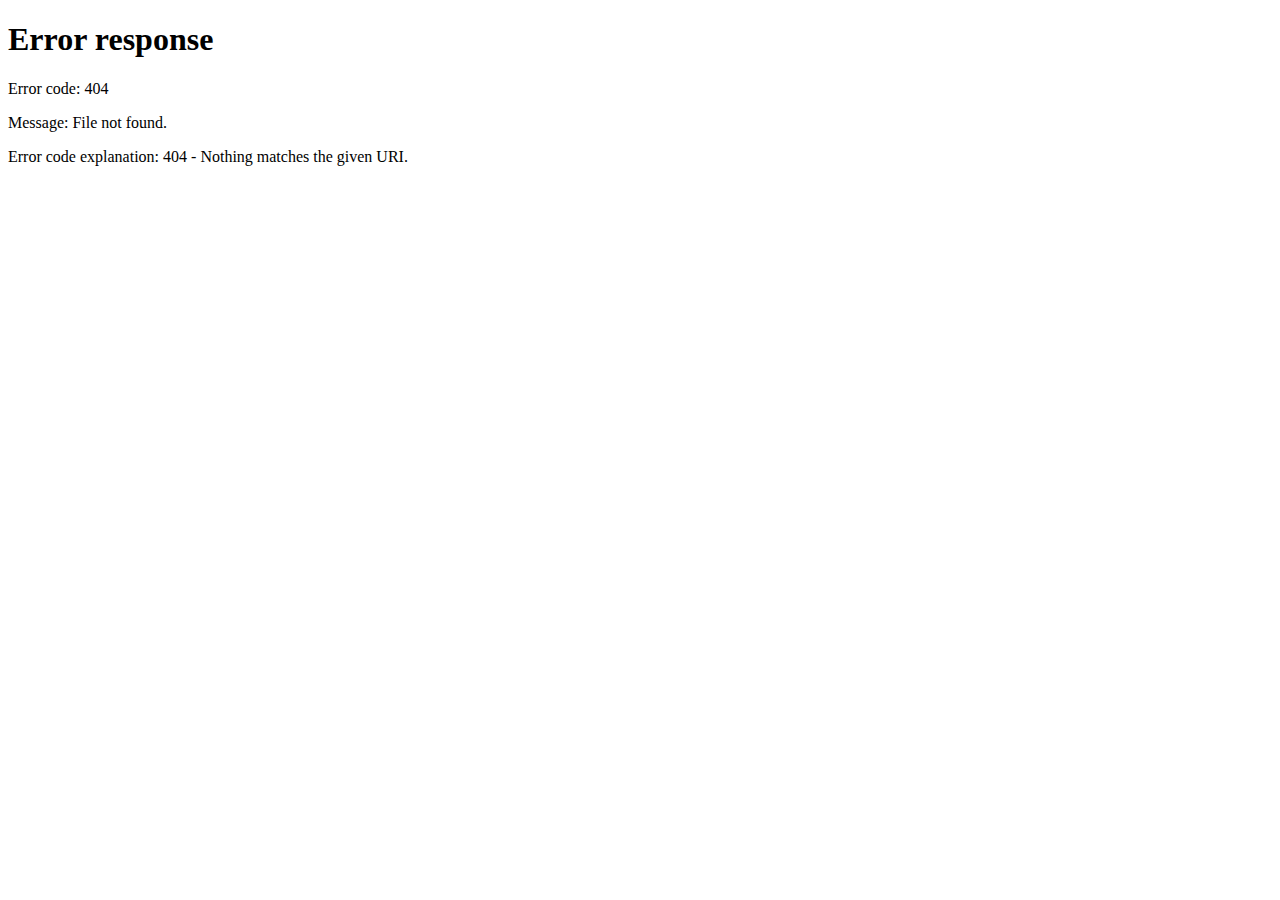
==== orders/index.html @ 9de0c6a0 "first commit" ====
<!DOCTYPE html>
<html lang="en">
  <head>
    <meta charset="UTF-8" />
    <meta name="viewport" content="width=device-width, initial-scale=1.0" />
    <title>Orders - Solar Admin Dashboard</title>
    <link href="../src/output.css" rel="stylesheet" />
  </head>
  <body class="bg-gray-100 font-sans">
    <div class="flex h-screen">
      <!-- Sidebar -->
      <div class="w-64 bg-gray-900 text-white p-6 fixed h-full">
        <img src="../src/image/logo.png" class="mb-8" />
        <ul class="space-y-4">
          <li>
            <a
              href="../index.html"
              class="flex items-center space-x-2 hover:text-white"
              ><svg
                class="w-5 h-5"
                fill="none"
                stroke="currentColor"
                viewBox="0 0 24 24"
              >
                <path
                  stroke-linecap="round"
                  stroke-linejoin="round"
                  stroke-width="2"
                  d="M3 12h18M3 6h18M3 18h18"
                ></path></svg
              ><span>Overview</span></a
            >
          </li>
          <li>
            <a
              href="../products/index.html"
              class="flex items-center space-x-2 hover:text-white"
              ><svg
                class="w-5 h-5"
                fill="none"
                stroke="currentColor"
                viewBox="0 0 24 24"
              >
                <path
                  stroke-linecap="round"
                  stroke-linejoin="round"
                  stroke-width="2"
                  d="M5 8h14M5 8a2 2 0 110-4h14a2 2 0 110 4M5 8v10a2 2 0 002 2h10a2 2 0 002-2V8m-9 4h4"
                ></path></svg
              ><span>Products</span></a
            >
          </li>
          <li>
            <a
              href="./index.html"
              class="flex items-center space-x-2 text-blue-300 hover:text-white"
              ><svg
                class="w-5 h-5"
                fill="none"
                stroke="currentColor"
                viewBox="0 0 24 24"
              >
                <path
                  stroke-linecap="round"
                  stroke-linejoin="round"
                  stroke-width="2"
                  d="M9 5H7a2 2 0 00-2 2v12a2 2 0 002 2h10a2 2 0 002-2V7a2 2 0 00-2-2h-2M9 5a2 2 0 002 2h2a2 2 0 002-2M9 5a2 2 0 012-2h2a2 2 0 012 2"
                ></path></svg
              ><span>Orders</span></a
            >
          </li>
          <li>
            <a
              href="../settings/index.html"
              class="flex items-center space-x-2 hover:text-white"
              ><svg
                class="w-5 h-5"
                fill="none"
                stroke="currentColor"
                viewBox="0 0 24 24"
              >
                <path
                  stroke-linecap="round"
                  stroke-linejoin="round"
                  stroke-width="2"
                  d="M10.325 4.317c.426-1.756 2.924-1.756 3.35 0a1.724 1.724 0 002.573 1.066c1.543-.94 3.31.826 2.37 2.37a1.724 1.724 0 001.065 2.572c1.756.426 1.756 2.924 0 3.35a1.724 1.724 0 00-1.066 2.573c.94 1.543-.826 3.31-2.37 2.37a1.724 1.724 0 00-2.572 1.065c-.426 1.756-2.924 1.756-3.35 0a1.724 1.724 0 00-2.573-1.066c-1.543.94-3.31-.826-2.37-2.37a1.724 1.724 0 00-1.065-2.572c-1.756-.426-1.756-2.924 0-3.35a1.724 1.724 0 001.066-2.573c-.94-1.543.826-3.31 2.37-2.37.996.608 2.296.07 2.572-1.065z"
                ></path>
                <path
                  stroke-linecap="round"
                  stroke-linejoin="round"
                  stroke-width="2"
                  d="M15 12a3 3 0 11-6 0 3 3 0 016 0z"
                ></path></svg
              ><span>Settings</span></a
            >
          </li>
        </ul>
      </div>

      <!-- Main Content -->
      <div class="flex-1 ml-64 flex flex-col">
        <header class="bg-white shadow p-4 flex justify-between items-center">
          <h1 class="text-xl font-semibold text-gray-800">Orders</h1>
          <div class="flex items-center space-x-4">
            <span id="admin-name" class="text-gray-600">Welcome, Admin</span>
            <button
              id="logout-btn"
              class="bg-red-500 text-white px-4 py-2 rounded hover:bg-red-600 transition"
            >
              Logout
            </button>
          </div>
        </header>

        <main class="p-6 overflow-y-auto">
          <section class="space-y-6">
            <div class="flex justify-between items-center">
              <h2 class="text-2xl font-semibold text-gray-800">All Orders</h2>
              <input
                id="order-search"
                type="text"
                placeholder="Search by name, email, or order ID..."
                class="border rounded-lg px-4 py-2 w-64 focus:outline-none focus:ring-2 focus:ring-blue-500"
              />
            </div>
            <div id="loading" class="text-center text-gray-500 hidden">
              Loading orders...
            </div>
            <div id="no-orders" class="text-center text-gray-500 hidden">
              No orders found.
            </div>
            <div id="orders-list" class="space-y-4"></div>
            <div
              id="pagination"
              class="flex justify-center items-center space-x-4 mt-6 hidden"
            >
              <button
                id="prev-page"
                class="bg-gray-200 text-gray-800 px-4 py-2 rounded-lg hover:bg-gray-300 disabled:opacity-50 transition"
              >
                Previous
              </button>
              <span id="page-info" class="text-gray-600"></span>
              <button
                id="next-page"
                class="bg-gray-200 text-gray-800 px-4 py-2 rounded-lg hover:bg-gray-300 disabled:opacity-50 transition"
              >
                Next
              </button>
            </div>
          </section>
        </main>
      </div>
    </div>

    <!-- Order Details Modal -->
    <div
      id="order-details-modal"
      class="fixed inset-0 bg-black bg-opacity-50 flex items-center justify-center hidden"
    >
      <div
        class="bg-white rounded-lg p-6 w-full max-w-lg max-h-[80vh] overflow-y-auto transform transition-all scale-95"
      >
        <h3 class="text-xl font-semibold text-gray-800 mb-4">Order Details</h3>
        <p class="text-gray-600">
          <strong>Order ID:</strong> <span id="order-id"></span>
        </p>
        <p class="text-gray-600">
          <strong>Name:</strong> <span id="order-customer-name"></span>
        </p>
        <p class="text-gray-600">
          <strong>Email:</strong> <span id="order-customer-email"></span>
        </p>
        <p class="text-gray-600">
          <strong>Phone:</strong> <span id="order-customer-phone"></span>
        </p>
        <p class="text-gray-600">
          <strong>Address:</strong> <span id="order-customer-address"></span>
        </p>
        <p class="text-gray-600">
          <strong>Date:</strong> <span id="order-date"></span>
        </p>
        <p class="text-gray-600">
          <strong>Total:</strong> ₦<span id="order-total"></span>
        </p>
        <p class="text-gray-600">
          <strong>Status:</strong> <span id="order-status"></span>
        </p>
        <div class="mt-4">
          <h4 class="text-lg font-medium text-gray-800">Items</h4>
          <ul id="order-items" class="list-disc list-inside text-gray-600"></ul>
        </div>
        <div class="mt-4">
          <label for="order-status-update" class="block text-gray-600"
            >Update Status:</label
          >
          <select
            id="order-status-update"
            class="border rounded-lg px-3 py-1 w-full focus:outline-none focus:ring-2 focus:ring-blue-500"
          >
            <option value="pending">Pending</option>
            <option value="shipped">Shipped</option>
            <option value="canceled">Canceled</option>
          </select>
        </div>
        <p id="order-error" class="text-red-500 text-sm mt-2 hidden"></p>
        <div class="mt-6 flex justify-end space-x-3">
          <button
            id="close-order-btn"
            class="bg-gray-300 text-gray-800 px-4 py-2 rounded-lg hover:bg-gray-400 transition"
          >
            Close
          </button>
          <button
            id="update-status-btn"
            class="bg-blue-500 text-white px-4 py-2 rounded-lg hover:bg-blue-600 flex items-center transition"
          >
            <span>Update Status</span>
            <svg
              id="update-loading"
              class="w-5 h-5 ml-2 animate-spin hidden"
              fill="none"
              stroke="currentColor"
              viewBox="0 0 24 24"
            >
              <path
                stroke-linecap="round"
                stroke-linejoin="round"
                stroke-width="2"
                d="M4 4v5h.582m15.356 2A8.001 8.001 0 004.582 9m0 0H9m11 11v-5h-.581m0 0a8.003 8.003 0 01-15.357-2m15.357 2H15"
              ></path>
            </svg>
          </button>
        </div>
      </div>
    </div>

    <script src="../script.js"></script>
  </body>
</html>
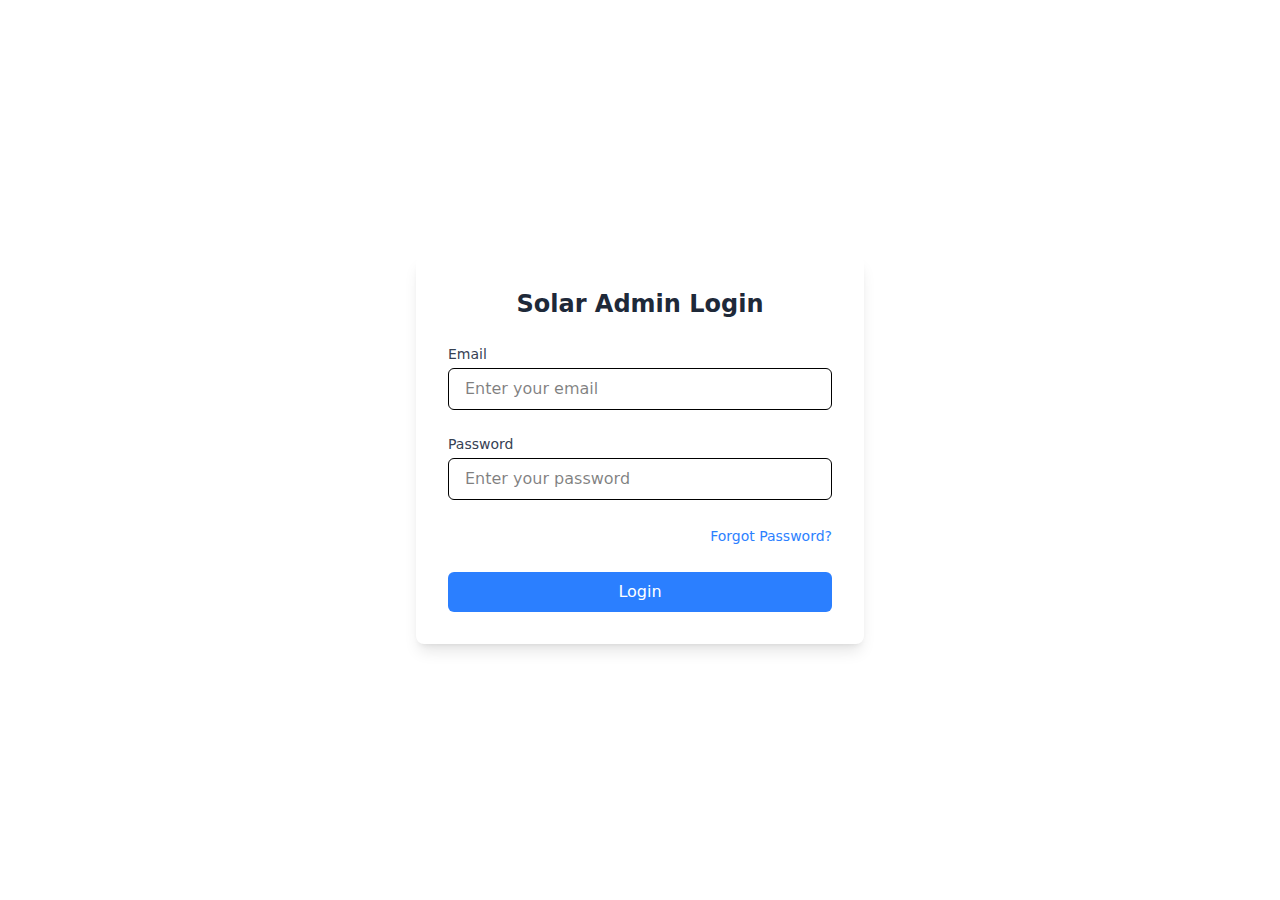
==== commit 7288fbb3: "edited" ====
--- a/orders/index.html
+++ b/orders/index.html
@@ -71,6 +71,25 @@
           </li>
           <li>
             <a
+              href="/messages/index.html"
+              class="flex items-center space-x-2 text-white"
+              ><svg
+                class="w-5 h-5"
+                fill="none"
+                stroke="currentColor"
+                viewBox="0 0 24 24"
+              >
+                <path
+                  stroke-linecap="round"
+                  stroke-linejoin="round"
+                  stroke-width="2"
+                  d="M7 8h10M7 12h4m1 8l-4-4H5a2 2 0 01-2-2V6a2 2 0 012-2h14a2 2 0 012 2v8a2 2 0 01-2 2h-3l-4 4z"
+                ></path></svg
+              ><span>Messages</span></a
+            >
+          </li>
+          <li>
+            <a
               href="../settings/index.html"
               class="flex items-center space-x-2 hover:text-white"
               ><svg
